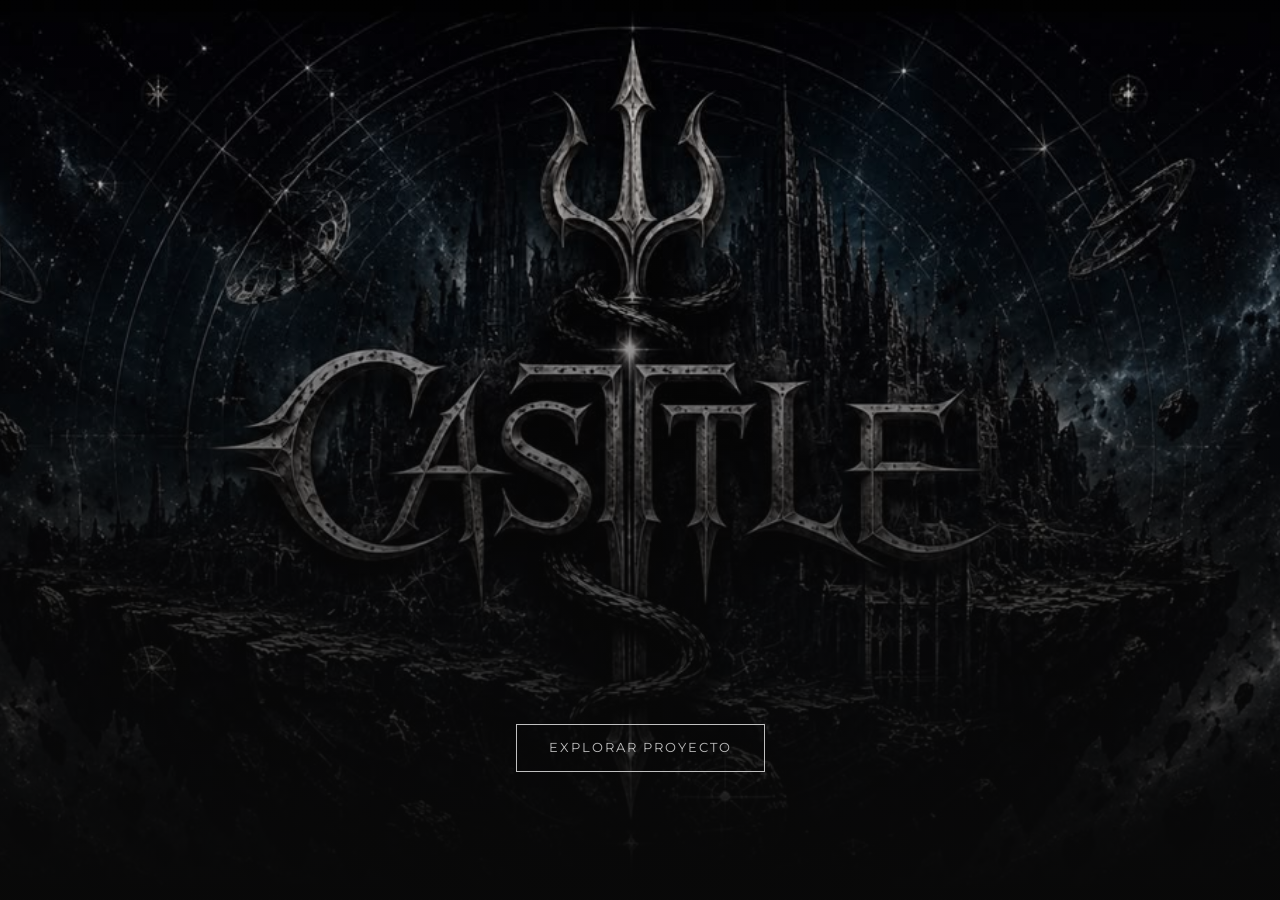
==== index.html @ 347a572f "Forcé renombrado de archivos a minúscula" ====
<!DOCTYPE html>
<html lang="es">
<head>
    <meta charset="UTF-8">
    <meta name="viewport" content="width=device-width, initial-scale=1.0">
    <title>CASTTLE</title>
    
    <!-- Fuentes de Google -->
    <link href="https://fonts.googleapis.com/css2?family=Cinzel:wght@400;700;900&family=Montserrat:wght@300;400;600&display=swap" rel="stylesheet">
    
    <!-- Nuestro estilo propio -->
    <link rel="stylesheet" href="Style/Style.css">
</head>
<body>

    <!-- =========================================
         REPRODUCTOR DE SOUNDCLOUD OCULTO
         ⚠️ REEMPLAZA EL 'src' CON EL ENLACE DE TU TRACK
         ========================================= -->
    <iframe id="sc-widget" 
            width="100%" 
            height="1" 
            scrolling="no" 
            frameborder="no" 
            allow="autoplay"
            style="position:fixed; top:-10px; left:-10px; opacity:0; pointer-events:none;"
            src="https://w.soundcloud.com/player/?url=https%3A//api.soundcloud.com/tracks/TU_TRACK_ID&color=%23c0c0c0&auto_play=true&hide_related=true&show_comments=false&show_user=false&show_reposts=false&show_teaser=false&visual=false">
    </iframe>

    <!-- BARRA DE NAVEGACIÓN -->
    <nav>
        <div class="logo">
            <a href="index.html">
                <img src="Style/CASTTLE_LETRA.png" alt="CASTTLE Logo" class="logo-img">
            </a>
        </div>
        
        <ul class="nav-links">
            <li><a href="index.html" class="active">Inicio</a></li>
            <li><a href="about.html">Sobre mí</a></li>
            <li><a href="ascension.html">Ascensión</a></li>
            <li><a href="tracks.html">Tracks</a></li>
            <li><a href="contacto.html">Contacto</a></li>
        </ul>

        <!-- REDES SOCIALES (Sin Spotify) -->
        <div class="social-icons">
            <a href="https://soundcloud.com/casttlewhite?utm_source=clipboard&utm_medium=text&utm_campaign=social_sharing" target="_blank" title="SoundCloud">
                <img src="Style/Sonundcloud.png" alt="SoundCloud" class="social-icon-img">
            </a>
            <a href="https://www.tiktok.com/@casttlewhite3?_r=1&_t=ZS-99qpWx24Fe8" target="_blank" title="TikTok">
                <img src="Style/TikTok.png" alt="TikTok" class="social-icon-img">
            </a>
            <a href="https://www.instagram.com/casttle__live?stkn=MXFjZXphcXB3bXNvZg==" target="_blank" title="Instagram">
                <img src="Style/Instagram.png" alt="Instagram" class="social-icon-img">
            </a>
        </div>
    </nav>

    <!-- BANNER PRINCIPAL (HERO) -->
    <header class="hero">
        <a href="Ascension.html" class="btn-industrial">Explorar Proyecto</a>
    </header>

    <!-- =========================================
         SCRIPT DE SOUNDCLOUD
         ========================================= -->
    <script src="https://w.soundcloud.com/player/api.js"></script>
    <script>
        // Esperamos a que cargue el Widget API
        window.addEventListener('load', function() {
            var iframe = document.getElementById('sc-widget');
            var widget = SC.Widget(iframe);
            var isPlaying = false;

            // Función para reproducir el audio
            function playAudio() {
                if (!isPlaying) {
                    widget.setVolume(30); // Volumen al 30%
                    widget.play();
                    isPlaying = true;
                }
            }

            // Intenta reproducir al cargar la página
            widget.bind(SC.Widget.Events.READY, function() {
                widget.setVolume(30);
                widget.play();
            });

            // Fallback: si el navegador bloquea el autoplay, 
            // se reproduce al primer clic del usuario en cualquier parte de la página
            document.body.addEventListener('click', playAudio, { once: true });
        });
    </script>
</body>
</html>
---- Style/Style.css ----
/* =========================================
   VARIABLES DE COLOR
   ========================================= */
:root {
    --abyss-black: #090909;
    --midnight-navy: #0F1C3F;
    --dark-blue-gray: #2a3a4a;
    --charcoal: #1a1a1a;
    --aged-silver: #C0C0C0;
    --cold-silver: #e0e0e0;
    --subtle-crimson: #4a0e0e;
    --border-color: rgba(192, 192, 192, 0.2);
}

/* =========================================
   RESET Y ESTILOS GENERALES
   ========================================= */
* {
    margin: 0;
    padding: 0;
    box-sizing: border-box;
}

body {
    background-color: var(--abyss-black);
    color: var(--cold-silver);
    font-family: 'Montserrat', sans-serif;
    line-height: 1.6;
    overflow-x: hidden;
    background-image: url("data:image/svg+xml,%3Csvg viewBox='0 0 200 200' xmlns='http://www.w3.org/2000/svg'%3E%3Cfilter id='noiseFilter'%3E%3CfeTurbulence type='fractalNoise' baseFrequency='0.65' numOctaves='3' stitchTiles='stitch'/%3E%3C/filter%3E%3Crect width='100%25' height='100%25' filter='url(%23noiseFilter)' opacity='0.05'/%3E%3C/svg%3E");
}

h1, h2, h3, h4 {
    font-family: 'Cinzel', serif;
    color: var(--aged-silver);
    text-transform: uppercase;
    letter-spacing: 2px;
}

a { color: var(--aged-silver); text-decoration: none; transition: all 0.4s ease; }
a:hover { color: var(--cold-silver); }

/* =========================================
   NAVEGACIÓN FANTASMA (Oculta por defecto)
   ========================================= */
nav {
    position: fixed;
    top: 0;
    width: 100%;
    background: transparent;
    border-bottom: none;
    z-index: 1000;
    padding: 1.5rem 5%;
    display: flex;
    justify-content: space-between;
    align-items: center;
    /* 👻 Oculto por defecto */
    opacity: 0;
    transition: opacity 0.5s ease, background 0.5s ease, backdrop-filter 0.5s ease;
}

/* 👁️ Cuando el cursor pasa por encima de la zona, la barra aparece */
nav:hover {
    opacity: 1;
    background: rgba(9, 9, 9, 0.7);
    backdrop-filter: blur(10px);
    -webkit-backdrop-filter: blur(10px);
}

/* En dispositivos táctiles (sin cursor), siempre visible */
@media (hover: none) {
    nav {
        opacity: 1;
        background: rgba(9, 9, 9, 0.9);
        backdrop-filter: blur(10px);
        -webkit-backdrop-filter: blur(10px);
    }
}

/* --- Logo Principal --- */
.logo { flex-shrink: 0; }

.logo-img {
    height: 70px; 
    width: auto;
    filter: drop-shadow(0 0 5px rgba(192, 192, 192, 0.4)) brightness(0.9);
    transition: all 0.5s ease;
}

.logo-img:hover {
    filter: drop-shadow(0 0 20px rgba(224, 224, 224, 1)) 
            drop-shadow(0 0 40px rgba(192, 192, 192, 0.8)) 
            brightness(1.4);
    transform: scale(1.05);
}

/* --- Enlaces del menú --- */
nav .nav-links {
    list-style: none;
    display: flex;
    gap: 2rem;
    flex-shrink: 0;
}

nav .nav-links li a {
    font-size: 0.85rem;
    text-transform: uppercase;
    letter-spacing: 1px;
    color: rgba(192, 192, 192, 0.5);
    transition: all 0.5s ease;
    position: relative;
    text-shadow: 0 0 5px rgba(0,0,0,0.8);
}

nav .nav-links li a::after {
    content: '';
    position: absolute;
    width: 0;
    height: 1px;
    bottom: -5px;
    left: 0;
    background-color: var(--aged-silver);
    transition: width 0.4s ease, box-shadow 0.4s ease;
}

nav .nav-links li a:hover {
    color: var(--cold-silver);
    text-shadow: 0 0 10px rgba(224, 224, 224, 0.9), 0 0 20px rgba(192, 192, 192, 0.6);
}

nav .nav-links li a:hover::after {
    width: 100%;
    box-shadow: 0 0 10px rgba(192, 192, 192, 0.8);
}

/* Enlace activo (marca la página actual en carmesí) */
nav .nav-links li a.active {
    color: var(--cold-silver);
    text-shadow: 0 0 8px rgba(224, 224, 224, 0.7);
}
nav .nav-links li a.active::after {
    width: 100%;
    background-color: var(--subtle-crimson);
    box-shadow: 0 0 10px rgba(74, 14, 14, 0.9);
}

/* =========================================
   ICONOS DE REDES SOCIALES
   ========================================= */
nav .social-icons {
    display: flex;
    gap: 1.2rem;
    align-items: center;
    flex-shrink: 0;
}

nav .social-icons a {
    display: flex;
    align-items: center;
    justify-content: center;
    transition: all 0.5s ease;
}

nav .social-icons img,
.social-icon-img {
    width: 34px !important;        
    height: 34px !important;       
    max-width: 34px !important;    
    max-height: 34px !important;   
    object-fit: contain;  
    display: block;
    filter: grayscale(1) brightness(0.7) drop-shadow(0 0 2px rgba(0,0,0,0.8));
    transition: all 0.5s ease;
}

nav .social-icons a:hover .social-icon-img,
nav .social-icons a:hover img {
    filter: grayscale(0) brightness(1.6) 
            drop-shadow(0 0 8px rgba(224, 224, 224, 0.9)) 
            drop-shadow(0 0 15px rgba(192, 192, 192, 0.6));
    transform: translateY(-3px) scale(1.15);
}

/* =========================================
   BANNER PRINCIPAL (HERO)
   ========================================= */
.hero {
    height: 100vh;
    background: linear-gradient(rgba(9, 9, 9, 0.1), rgba(9, 9, 9, 0.95)), url('Casttle-index.jpg') center/cover no-repeat;
    background-color: var(--midnight-navy); 
    display: flex;
    flex-direction: column;
    justify-content: flex-end;
    align-items: center;
    text-align: center;
    padding: 0 5% 8rem 5%;
}

.hero p {
    font-size: 1.2rem;
    letter-spacing: 4px;
    text-transform: uppercase;
    color: var(--aged-silver);
    margin-bottom: 2rem;
    transition: all 0.5s ease;
    text-shadow: 0 0 10px rgba(0, 0, 0, 0.9), 0 0 5px rgba(0, 0, 0, 1);
}

.hero p:hover {
    color: var(--cold-silver);
    text-shadow: 0 0 15px rgba(224, 224, 224, 0.9), 0 0 25px rgba(192, 192, 192, 0.5);
}

/* =========================================
   SECCIONES GENERALES
   ========================================= */
section {
    padding: 6rem 5%;
    border-bottom: 1px solid var(--border-color);
}

.bg-darker { background-color: rgba(15, 28, 63, 0.2); }

.section-title {
    font-size: 2.5rem;
    margin-bottom: 3rem;
    text-align: center;
    position: relative;
    text-shadow: 0 0 10px rgba(192, 192, 192, 0.2);
}

.section-title::after {
    content: '';
    display: block;
    width: 60px;
    height: 2px;
    background: var(--aged-silver);
    margin: 1rem auto 0;
    box-shadow: 0 0 10px rgba(192, 192, 192, 0.5);
}

.grid-3 { display: grid; grid-template-columns: repeat(3, 1fr); gap: 2rem; text-align: center; }
.grid-2 { display: grid; grid-template-columns: 1fr 1fr; gap: 2rem; }

/* Tarjetas */
.card {
    background: linear-gradient(180deg, rgba(15, 28, 63, 0.4) 0%, rgba(9, 9, 9, 1) 100%);
    border: 1px solid var(--border-color);
    padding: 3rem 2rem;
    transition: all 0.5s ease;
    position: relative;
    overflow: hidden;
}

.card::before {
    content: '';
    position: absolute;
    top: 0;
    left: 0;
    width: 100%;
    height: 2px;
    background: var(--subtle-crimson);
    transform: scaleX(0);
    transition: transform 0.5s ease;
}

.card:hover::before { transform: scaleX(1); }

.card:hover {
    transform: translateY(-10px);
    border-color: rgba(192, 192, 192, 0.6);
    box-shadow: 0 15px 30px rgba(0, 0, 0, 0.8), 0 0 25px rgba(192, 192, 192, 0.15);
}

.card h3 { font-size: 1.8rem; margin-bottom: 0.5rem; }
.card .bpm { font-family: 'Montserrat', sans-serif; font-size: 1rem; color: var(--aged-silver); margin-bottom: 1.5rem; opacity: 0.8; }
.card p { font-size: 0.9rem; color: rgba(224, 224, 224, 0.7); }

/* Cajas */
.box {
    border: 1px solid var(--border-color);
    padding: 2.5rem;
    background: rgba(9, 9, 9, 0.6);
    transition: all 0.5s ease;
}

.box:hover {
    border-color: rgba(192, 192, 192, 0.6);
    box-shadow: 0 0 25px rgba(192, 192, 192, 0.15);
    background: rgba(15, 28, 63, 0.2);
}

.box h3 { margin-bottom: 1.5rem; border-bottom: 1px solid var(--border-color); padding-bottom: 0.5rem; }
.box ul { list-style: none; margin-bottom: 1.5rem; }
.box ul li { margin-bottom: 0.5rem; color: rgba(224, 224, 224, 0.7); font-size: 0.9rem; }
.box ul li strong { color: var(--aged-silver); }

/* =========================================
   BOTÓN INDUSTRIAL
   ========================================= */
.btn-industrial {
    display: inline-block;
    padding: 0.8rem 2rem;
    border: 1px solid var(--aged-silver);
    color: var(--aged-silver);
    text-transform: uppercase;
    font-size: 0.8rem;
    letter-spacing: 2px;
    background: transparent;
    cursor: pointer;
    transition: all 0.5s ease;
    font-family: 'Montserrat', sans-serif;
    position: relative;
    overflow: hidden;
    z-index: 1;
}

.btn-industrial:hover {
    background: #ffffff;
    color: var(--abyss-black);
    border-color: #ffffff;
    box-shadow: 0 0 20px rgba(255, 255, 255, 0.9), 
                0 0 40px rgba(255, 255, 255, 0.6), 
                0 0 60px rgba(192, 192, 192, 0.4),
                inset 0 0 10px rgba(255, 255, 255, 0.8);
    transform: scale(1.02);
}

.btn-industrial:active {
    transform: scale(0.98);
    box-shadow: 0 0 30px rgba(255, 255, 255, 1), inset 0 0 15px rgba(0, 0, 0, 0.2);
}

/* Reproductores de Música */
.music-player { border: 1px solid var(--border-color); padding: 1rem; background: #000; box-shadow: 0 0 15px rgba(0,0,0,0.5); }
.music-player iframe { width: 100%; border: none; }

/* Footer */
footer { padding: 4rem 5%; text-align: center; background: #050505; border-top: 1px solid var(--border-color); }
footer h2 { margin-bottom: 1rem; }
footer p { color: rgba(224, 224, 224, 0.6); margin-bottom: 2rem; }
.social-links-footer { display: flex; justify-content: center; gap: 1.5rem; margin-bottom: 2rem; }
.social-links-footer a { font-size: 1.2rem; color: rgba(192, 192, 192, 0.6); transition: all 0.4s ease; }
.social-links-footer a:hover { color: var(--cold-silver); text-shadow: 0 0 12px rgba(192, 192, 192, 0.9); }
.copy { font-size: 0.8rem; color: #333; }

/* =========================================
   SECCIÓN "SOBRE MÍ" (about.html)
   ========================================= */
.about-container {
    padding: 12rem 5% 5rem 5%;
    max-width: 1200px;
    margin: 0 auto;
    display: grid;
    grid-template-columns: 1fr 1fr;
    gap: 4rem;
    align-items: center;
    min-height: 100vh;
}

.about-text h1 {
    font-size: 3rem;
    margin-bottom: 2rem;
    border-bottom: 2px solid var(--aged-silver);
    display: inline-block;
    padding-bottom: 0.5rem;
    text-shadow: 0 0 10px rgba(192, 192, 192, 0.3);
}

.about-text h3 {
    font-size: 1.2rem;
    margin-top: 2rem;
    margin-bottom: 0.5rem;
    color: var(--aged-silver);
}

.about-text p {
    margin-bottom: 1rem;
    color: rgba(224, 224, 224, 0.7);
    font-size: 0.95rem;
    text-align: justify;
}

.about-image {
    height: 600px;
    background-color: var(--midnight-navy);
    border: 1px solid var(--border-color);
    background-image: url('tu-foto.jpg');
    background-size: cover;
    background-position: center;
    box-shadow: 0 0 30px rgba(15, 28, 63, 0.8);
}

/* =========================================
   RESPONSIVE (Móvil)
   ========================================= */
@media (max-width: 900px) {
    .grid-3, .grid-2, .about-container { grid-template-columns: 1fr; }
    nav { flex-direction: column; gap: 1rem; padding: 1rem; }
    nav .nav-links { display: none; }
    section { padding: 4rem 5%; }
    .hero { padding-bottom: 4rem; }
    .logo-img { height: 50px; }
    nav .social-icons img, .social-icon-img { width: 28px !important; height: 28px !important; }
    .about-container { padding-top: 8rem; }
    .about-image { height: 400px; }
}
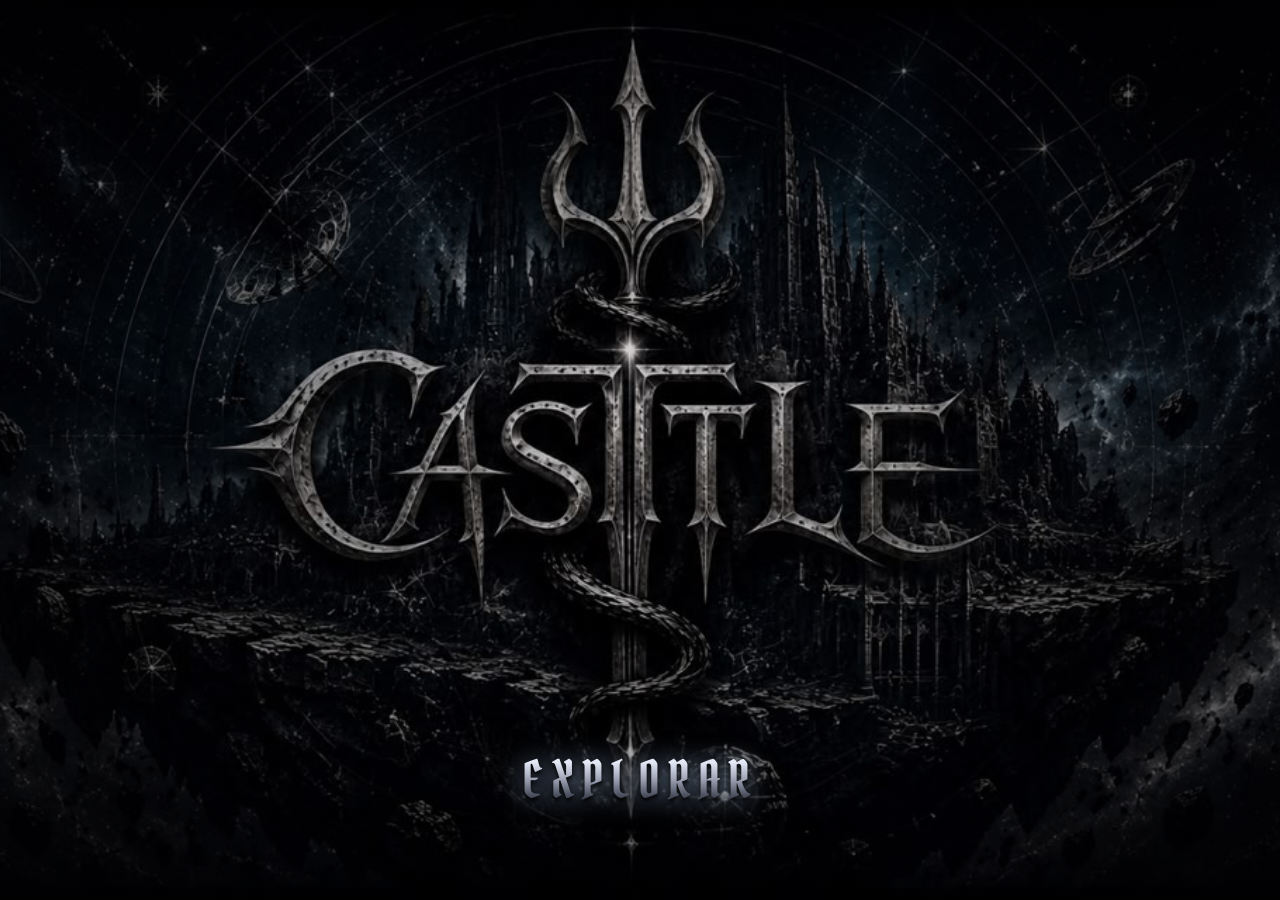
==== commit e93b42e6: "feat: optimizacion responsive y estilo celestial para index y ascension" ====
--- a/index.html
+++ b/index.html
@@ -2,96 +2,36 @@
 <html lang="es">
 <head>
     <meta charset="UTF-8">
-    <meta name="viewport" content="width=device-width, initial-scale=1.0">
+    <meta name="viewport" content="width=device-width, initial-scale=1.0, maximum-scale=5.0">
     <title>CASTTLE</title>
     
-    <!-- Fuentes de Google -->
-    <link href="https://fonts.googleapis.com/css2?family=Cinzel:wght@400;700;900&family=Montserrat:wght@300;400;600&display=swap" rel="stylesheet">
+    <!-- Tipografía gótica afilada idéntica a la muestra -->
+    <link rel="preconnect" href="https://fonts.googleapis.com">
+    <link rel="preconnect" href="https://fonts.gstatic.com" crossorigin>
+    <link href="https://fonts.googleapis.com/css2?family=Pirata+One&display=swap" rel="stylesheet">
     
-    <!-- Nuestro estilo propio -->
+    <!-- Vinculación exclusiva a Style.css -->
     <link rel="stylesheet" href="Style/Style.css">
 </head>
-<body>
+<body class="index-body">
 
-    <!-- =========================================
-         REPRODUCTOR DE SOUNDCLOUD OCULTO
-         ⚠️ REEMPLAZA EL 'src' CON EL ENLACE DE TU TRACK
-         ========================================= -->
-    <iframe id="sc-widget" 
-            width="100%" 
-            height="1" 
-            scrolling="no" 
-            frameborder="no" 
-            allow="autoplay"
-            style="position:fixed; top:-10px; left:-10px; opacity:0; pointer-events:none;"
-            src="https://w.soundcloud.com/player/?url=https%3A//api.soundcloud.com/tracks/TU_TRACK_ID&color=%23c0c0c0&auto_play=true&hide_related=true&show_comments=false&show_user=false&show_reposts=false&show_teaser=false&visual=false">
-    </iframe>
+    <!-- PORTADA / HERO BANNER -->
+    <main class="hero-landing">
+        <div class="landing-overlay"></div>
 
-    <!-- BARRA DE NAVEGACIÓN -->
-    <nav>
-        <div class="logo">
-            <a href="index.html">
-                <img src="Style/CASTTLE_LETRA.png" alt="CASTTLE Logo" class="logo-img">
-            </a>
+        <div class="landing-content">
+            <!-- Espacio para no tapar el arte central -->
+            <div class="hero-spacer"></div>
+
+            <!-- Botón de texto grabado minimalista -->
+            <div class="cta-wrapper">
+                <a href="ascension.html" class="portal-gate-link">
+                    <span class="gate-portal-light"></span>
+                    <span class="gate-text">EXPLORAR</span>
+                </a>
+            </div>
         </div>
-        
-        <ul class="nav-links">
-            <li><a href="index.html" class="active">Inicio</a></li>
-            <li><a href="about.html">Sobre mí</a></li>
-            <li><a href="ascension.html">Ascensión</a></li>
-            <li><a href="tracks.html">Tracks</a></li>
-            <li><a href="contacto.html">Contacto</a></li>
-        </ul>
+    </main>
 
-        <!-- REDES SOCIALES (Sin Spotify) -->
-        <div class="social-icons">
-            <a href="https://soundcloud.com/casttlewhite?utm_source=clipboard&utm_medium=text&utm_campaign=social_sharing" target="_blank" title="SoundCloud">
-                <img src="Style/Sonundcloud.png" alt="SoundCloud" class="social-icon-img">
-            </a>
-            <a href="https://www.tiktok.com/@casttlewhite3?_r=1&_t=ZS-99qpWx24Fe8" target="_blank" title="TikTok">
-                <img src="Style/TikTok.png" alt="TikTok" class="social-icon-img">
-            </a>
-            <a href="https://www.instagram.com/casttle__live?stkn=MXFjZXphcXB3bXNvZg==" target="_blank" title="Instagram">
-                <img src="Style/Instagram.png" alt="Instagram" class="social-icon-img">
-            </a>
-        </div>
-    </nav>
-
-    <!-- BANNER PRINCIPAL (HERO) -->
-    <header class="hero">
-        <a href="Ascension.html" class="btn-industrial">Explorar Proyecto</a>
-    </header>
-
-    <!-- =========================================
-         SCRIPT DE SOUNDCLOUD
-         ========================================= -->
-    <script src="https://w.soundcloud.com/player/api.js"></script>
-    <script>
-        // Esperamos a que cargue el Widget API
-        window.addEventListener('load', function() {
-            var iframe = document.getElementById('sc-widget');
-            var widget = SC.Widget(iframe);
-            var isPlaying = false;
-
-            // Función para reproducir el audio
-            function playAudio() {
-                if (!isPlaying) {
-                    widget.setVolume(30); // Volumen al 30%
-                    widget.play();
-                    isPlaying = true;
-                }
-            }
-
-            // Intenta reproducir al cargar la página
-            widget.bind(SC.Widget.Events.READY, function() {
-                widget.setVolume(30);
-                widget.play();
-            });
-
-            // Fallback: si el navegador bloquea el autoplay, 
-            // se reproduce al primer clic del usuario en cualquier parte de la página
-            document.body.addEventListener('click', playAudio, { once: true });
-        });
-    </script>
 </body>
 </html>
--- a/Style/Style.css
+++ b/Style/Style.css
@@ -1,407 +1,180 @@
-/* =========================================
-   VARIABLES DE COLOR
-   ========================================= */
-:root {
-    --abyss-black: #090909;
-    --midnight-navy: #0F1C3F;
-    --dark-blue-gray: #2a3a4a;
-    --charcoal: #1a1a1a;
-    --aged-silver: #C0C0C0;
-    --cold-silver: #e0e0e0;
-    --subtle-crimson: #4a0e0e;
-    --border-color: rgba(192, 192, 192, 0.2);
+/* =========================================================
+   1. RESET Y CONFIGURACIÓN GENERAL DEL INDEX
+   ========================================================= */
+*, *::before, *::after {
+    box-sizing: border-box;
+    margin: 0;
+    padding: 0;
 }
 
-/* =========================================
-   RESET Y ESTILOS GENERALES
-   ========================================= */
-* {
-    margin: 0;
-    padding: 0;
-    box-sizing: border-box;
+html, body {
+    width: 100%;
+    min-height: 100vh;
+    overflow-x: hidden;
+    background-color: #010103;
+    -webkit-font-smoothing: antialiased;
 }
 
-body {
-    background-color: var(--abyss-black);
-    color: var(--cold-silver);
-    font-family: 'Montserrat', sans-serif;
-    line-height: 1.6;
-    overflow-x: hidden;
-    background-image: url("data:image/svg+xml,%3Csvg viewBox='0 0 200 200' xmlns='http://www.w3.org/2000/svg'%3E%3Cfilter id='noiseFilter'%3E%3CfeTurbulence type='fractalNoise' baseFrequency='0.65' numOctaves='3' stitchTiles='stitch'/%3E%3C/filter%3E%3Crect width='100%25' height='100%25' filter='url(%23noiseFilter)' opacity='0.05'/%3E%3C/svg%3E");
+.index-body {
+    background-color: #010103;
 }
 
-h1, h2, h3, h4 {
-    font-family: 'Cinzel', serif;
-    color: var(--aged-silver);
-    text-transform: uppercase;
-    letter-spacing: 2px;
+/* =========================================================
+   2. FONDO Y CAPA OSCURA
+   ========================================================= */
+.hero-landing {
+    position: relative;
+    width: 100%;
+    min-height: 100vh;
+    min-height: 100svh;
+    display: flex;
+    justify-content: center;
+    align-items: flex-end; /* Posiciona el botón en la zona inferior */
+    padding: 0 20px 8vh 20px;
+    background-image: url('Casttle-index.jpg');
+    background-repeat: no-repeat;
+    background-position: center center;
+    background-size: cover;
+    image-rendering: -webkit-optimize-contrast;
 }
 
-a { color: var(--aged-silver); text-decoration: none; transition: all 0.4s ease; }
-a:hover { color: var(--cold-silver); }
-
-/* =========================================
-   NAVEGACIÓN FANTASMA (Oculta por defecto)
-   ========================================= */
-nav {
-    position: fixed;
-    top: 0;
-    width: 100%;
-    background: transparent;
-    border-bottom: none;
-    z-index: 1000;
-    padding: 1.5rem 5%;
-    display: flex;
-    justify-content: space-between;
-    align-items: center;
-    /* 👻 Oculto por defecto */
-    opacity: 0;
-    transition: opacity 0.5s ease, background 0.5s ease, backdrop-filter 0.5s ease;
-}
-
-/* 👁️ Cuando el cursor pasa por encima de la zona, la barra aparece */
-nav:hover {
-    opacity: 1;
-    background: rgba(9, 9, 9, 0.7);
-    backdrop-filter: blur(10px);
-    -webkit-backdrop-filter: blur(10px);
-}
-
-/* En dispositivos táctiles (sin cursor), siempre visible */
-@media (hover: none) {
-    nav {
-        opacity: 1;
-        background: rgba(9, 9, 9, 0.9);
-        backdrop-filter: blur(10px);
-        -webkit-backdrop-filter: blur(10px);
-    }
-}
-
-/* --- Logo Principal --- */
-.logo { flex-shrink: 0; }
-
-.logo-img {
-    height: 70px; 
-    width: auto;
-    filter: drop-shadow(0 0 5px rgba(192, 192, 192, 0.4)) brightness(0.9);
-    transition: all 0.5s ease;
-}
-
-.logo-img:hover {
-    filter: drop-shadow(0 0 20px rgba(224, 224, 224, 1)) 
-            drop-shadow(0 0 40px rgba(192, 192, 192, 0.8)) 
-            brightness(1.4);
-    transform: scale(1.05);
-}
-
-/* --- Enlaces del menú --- */
-nav .nav-links {
-    list-style: none;
-    display: flex;
-    gap: 2rem;
-    flex-shrink: 0;
-}
-
-nav .nav-links li a {
-    font-size: 0.85rem;
-    text-transform: uppercase;
-    letter-spacing: 1px;
-    color: rgba(192, 192, 192, 0.5);
-    transition: all 0.5s ease;
-    position: relative;
-    text-shadow: 0 0 5px rgba(0,0,0,0.8);
-}
-
-nav .nav-links li a::after {
-    content: '';
+.landing-overlay {
     position: absolute;
-    width: 0;
-    height: 1px;
-    bottom: -5px;
-    left: 0;
-    background-color: var(--aged-silver);
-    transition: width 0.4s ease, box-shadow 0.4s ease;
-}
-
-nav .nav-links li a:hover {
-    color: var(--cold-silver);
-    text-shadow: 0 0 10px rgba(224, 224, 224, 0.9), 0 0 20px rgba(192, 192, 192, 0.6);
-}
-
-nav .nav-links li a:hover::after {
-    width: 100%;
-    box-shadow: 0 0 10px rgba(192, 192, 192, 0.8);
-}
-
-/* Enlace activo (marca la página actual en carmesí) */
-nav .nav-links li a.active {
-    color: var(--cold-silver);
-    text-shadow: 0 0 8px rgba(224, 224, 224, 0.7);
-}
-nav .nav-links li a.active::after {
-    width: 100%;
-    background-color: var(--subtle-crimson);
-    box-shadow: 0 0 10px rgba(74, 14, 14, 0.9);
-}
-
-/* =========================================
-   ICONOS DE REDES SOCIALES
-   ========================================= */
-nav .social-icons {
-    display: flex;
-    gap: 1.2rem;
-    align-items: center;
-    flex-shrink: 0;
-}
-
-nav .social-icons a {
-    display: flex;
-    align-items: center;
-    justify-content: center;
-    transition: all 0.5s ease;
-}
-
-nav .social-icons img,
-.social-icon-img {
-    width: 34px !important;        
-    height: 34px !important;       
-    max-width: 34px !important;    
-    max-height: 34px !important;   
-    object-fit: contain;  
-    display: block;
-    filter: grayscale(1) brightness(0.7) drop-shadow(0 0 2px rgba(0,0,0,0.8));
-    transition: all 0.5s ease;
-}
-
-nav .social-icons a:hover .social-icon-img,
-nav .social-icons a:hover img {
-    filter: grayscale(0) brightness(1.6) 
-            drop-shadow(0 0 8px rgba(224, 224, 224, 0.9)) 
-            drop-shadow(0 0 15px rgba(192, 192, 192, 0.6));
-    transform: translateY(-3px) scale(1.15);
-}
-
-/* =========================================
-   BANNER PRINCIPAL (HERO)
-   ========================================= */
-.hero {
-    height: 100vh;
-    background: linear-gradient(rgba(9, 9, 9, 0.1), rgba(9, 9, 9, 0.95)), url('Casttle-index.jpg') center/cover no-repeat;
-    background-color: var(--midnight-navy); 
-    display: flex;
-    flex-direction: column;
-    justify-content: flex-end;
-    align-items: center;
-    text-align: center;
-    padding: 0 5% 8rem 5%;
-}
-
-.hero p {
-    font-size: 1.2rem;
-    letter-spacing: 4px;
-    text-transform: uppercase;
-    color: var(--aged-silver);
-    margin-bottom: 2rem;
-    transition: all 0.5s ease;
-    text-shadow: 0 0 10px rgba(0, 0, 0, 0.9), 0 0 5px rgba(0, 0, 0, 1);
-}
-
-.hero p:hover {
-    color: var(--cold-silver);
-    text-shadow: 0 0 15px rgba(224, 224, 224, 0.9), 0 0 25px rgba(192, 192, 192, 0.5);
-}
-
-/* =========================================
-   SECCIONES GENERALES
-   ========================================= */
-section {
-    padding: 6rem 5%;
-    border-bottom: 1px solid var(--border-color);
-}
-
-.bg-darker { background-color: rgba(15, 28, 63, 0.2); }
-
-.section-title {
-    font-size: 2.5rem;
-    margin-bottom: 3rem;
-    text-align: center;
-    position: relative;
-    text-shadow: 0 0 10px rgba(192, 192, 192, 0.2);
-}
-
-.section-title::after {
-    content: '';
-    display: block;
-    width: 60px;
-    height: 2px;
-    background: var(--aged-silver);
-    margin: 1rem auto 0;
-    box-shadow: 0 0 10px rgba(192, 192, 192, 0.5);
-}
-
-.grid-3 { display: grid; grid-template-columns: repeat(3, 1fr); gap: 2rem; text-align: center; }
-.grid-2 { display: grid; grid-template-columns: 1fr 1fr; gap: 2rem; }
-
-/* Tarjetas */
-.card {
-    background: linear-gradient(180deg, rgba(15, 28, 63, 0.4) 0%, rgba(9, 9, 9, 1) 100%);
-    border: 1px solid var(--border-color);
-    padding: 3rem 2rem;
-    transition: all 0.5s ease;
-    position: relative;
-    overflow: hidden;
-}
-
-.card::before {
-    content: '';
-    position: absolute;
-    top: 0;
-    left: 0;
-    width: 100%;
-    height: 2px;
-    background: var(--subtle-crimson);
-    transform: scaleX(0);
-    transition: transform 0.5s ease;
-}
-
-.card:hover::before { transform: scaleX(1); }
-
-.card:hover {
-    transform: translateY(-10px);
-    border-color: rgba(192, 192, 192, 0.6);
-    box-shadow: 0 15px 30px rgba(0, 0, 0, 0.8), 0 0 25px rgba(192, 192, 192, 0.15);
-}
-
-.card h3 { font-size: 1.8rem; margin-bottom: 0.5rem; }
-.card .bpm { font-family: 'Montserrat', sans-serif; font-size: 1rem; color: var(--aged-silver); margin-bottom: 1.5rem; opacity: 0.8; }
-.card p { font-size: 0.9rem; color: rgba(224, 224, 224, 0.7); }
-
-/* Cajas */
-.box {
-    border: 1px solid var(--border-color);
-    padding: 2.5rem;
-    background: rgba(9, 9, 9, 0.6);
-    transition: all 0.5s ease;
-}
-
-.box:hover {
-    border-color: rgba(192, 192, 192, 0.6);
-    box-shadow: 0 0 25px rgba(192, 192, 192, 0.15);
-    background: rgba(15, 28, 63, 0.2);
-}
-
-.box h3 { margin-bottom: 1.5rem; border-bottom: 1px solid var(--border-color); padding-bottom: 0.5rem; }
-.box ul { list-style: none; margin-bottom: 1.5rem; }
-.box ul li { margin-bottom: 0.5rem; color: rgba(224, 224, 224, 0.7); font-size: 0.9rem; }
-.box ul li strong { color: var(--aged-silver); }
-
-/* =========================================
-   BOTÓN INDUSTRIAL
-   ========================================= */
-.btn-industrial {
-    display: inline-block;
-    padding: 0.8rem 2rem;
-    border: 1px solid var(--aged-silver);
-    color: var(--aged-silver);
-    text-transform: uppercase;
-    font-size: 0.8rem;
-    letter-spacing: 2px;
-    background: transparent;
-    cursor: pointer;
-    transition: all 0.5s ease;
-    font-family: 'Montserrat', sans-serif;
-    position: relative;
-    overflow: hidden;
+    inset: 0;
+    background: radial-gradient(circle at center, rgba(1, 1, 3, 0.1) 0%, rgba(1, 1, 3, 0.72) 100%);
+    pointer-events: none;
     z-index: 1;
 }
 
-.btn-industrial:hover {
-    background: #ffffff;
-    color: var(--abyss-black);
-    border-color: #ffffff;
-    box-shadow: 0 0 20px rgba(255, 255, 255, 0.9), 
-                0 0 40px rgba(255, 255, 255, 0.6), 
-                0 0 60px rgba(192, 192, 192, 0.4),
-                inset 0 0 10px rgba(255, 255, 255, 0.8);
-    transform: scale(1.02);
+.landing-content {
+    position: relative;
+    z-index: 2;
+    display: flex;
+    flex-direction: column;
+    align-items: center;
+    justify-content: flex-end;
+    width: 100%;
+    max-width: 650px;
 }
 
-.btn-industrial:active {
-    transform: scale(0.98);
-    box-shadow: 0 0 30px rgba(255, 255, 255, 1), inset 0 0 15px rgba(0, 0, 0, 0.2);
+/* Espacio libre para lucir el grabado del tridente y el castillo */
+.hero-spacer {
+    flex-grow: 1;
+    min-height: 55vh;
 }
 
-/* Reproductores de Música */
-.music-player { border: 1px solid var(--border-color); padding: 1rem; background: #000; box-shadow: 0 0 15px rgba(0,0,0,0.5); }
-.music-player iframe { width: 100%; border: none; }
-
-/* Footer */
-footer { padding: 4rem 5%; text-align: center; background: #050505; border-top: 1px solid var(--border-color); }
-footer h2 { margin-bottom: 1rem; }
-footer p { color: rgba(224, 224, 224, 0.6); margin-bottom: 2rem; }
-.social-links-footer { display: flex; justify-content: center; gap: 1.5rem; margin-bottom: 2rem; }
-.social-links-footer a { font-size: 1.2rem; color: rgba(192, 192, 192, 0.6); transition: all 0.4s ease; }
-.social-links-footer a:hover { color: var(--cold-silver); text-shadow: 0 0 12px rgba(192, 192, 192, 0.9); }
-.copy { font-size: 0.8rem; color: #333; }
-
-/* =========================================
-   SECCIÓN "SOBRE MÍ" (about.html)
-   ========================================= */
-.about-container {
-    padding: 12rem 5% 5rem 5%;
-    max-width: 1200px;
-    margin: 0 auto;
-    display: grid;
-    grid-template-columns: 1fr 1fr;
-    gap: 4rem;
+.cta-wrapper {
+    width: 100%;
+    display: flex;
+    justify-content: center;
     align-items: center;
-    min-height: 100vh;
 }
 
-.about-text h1 {
-    font-size: 3rem;
-    margin-bottom: 2rem;
-    border-bottom: 2px solid var(--aged-silver);
-    display: inline-block;
-    padding-bottom: 0.5rem;
-    text-shadow: 0 0 10px rgba(192, 192, 192, 0.3);
+/* =========================================================
+   3. BOTÓN EXPLORAR: TEXTURA DE METAL GRABADO (COMO EL FONDO)
+   ========================================================= */
+.portal-gate-link {
+    position: relative;
+    display: inline-flex;
+    justify-content: center;
+    align-items: center;
+    padding: 16px 45px;
+    background: transparent;
+    border: none;
+    outline: none;
+    text-decoration: none;
+    cursor: pointer;
+    overflow: visible;
 }
 
-.about-text h3 {
-    font-size: 1.2rem;
-    margin-top: 2rem;
-    margin-bottom: 0.5rem;
-    color: var(--aged-silver);
+/* Haz de luz celestial oculto en reposo */
+.gate-portal-light {
+    position: absolute;
+    top: 50%;
+    left: 50%;
+    transform: translate(-50%, -50%) scale(0.3);
+    width: 220px;
+    height: 65px;
+    background: radial-gradient(ellipse at center, rgba(255, 255, 255, 0.98) 0%, rgba(190, 225, 255, 0.85) 45%, transparent 75%);
+    border-radius: 50%;
+    filter: blur(12px);
+    opacity: 0;
+    pointer-events: none;
+    transition: opacity 0.4s ease, transform 0.45s cubic-bezier(0.16, 1, 0.3, 1), filter 0.4s ease;
+    z-index: 1;
 }
 
-.about-text p {
-    margin-bottom: 1rem;
-    color: rgba(224, 224, 224, 0.7);
-    font-size: 0.95rem;
-    text-align: justify;
+/* LA LETRA CON EL ACABADO DE ACERO/METAL GRABADO */
+.gate-text {
+    position: relative;
+    z-index: 2;
+    font-family: 'Pirata One', cursive, serif;
+    font-size: 3.2rem; /* Tamaño monumental */
+    font-weight: 400;
+    letter-spacing: 8px;
+    text-transform: uppercase;
+    
+    /* Degradado de luz metálica biselada idéntico al logotipo del fondo */
+    background: linear-gradient(
+        180deg,
+        #ffffff 0%,
+        #e2e8f5 25%,
+        #9ea4b5 50%,
+        #4a4e5d 75%,
+        #181a22 100%
+    );
+    -webkit-background-clip: text;
+    -webkit-text-fill-color: transparent;
+    
+    /* Relieve tallado en roca/acero y resplandor frío */
+    filter: drop-shadow(0 3px 2px rgba(0, 0, 0, 0.98))
+            drop-shadow(0 0 12px rgba(180, 215, 255, 0.45));
+    transition: filter 0.4s ease, transform 0.4s ease, -webkit-text-fill-color 0.4s ease;
 }
 
-.about-image {
-    height: 600px;
-    background-color: var(--midnight-navy);
-    border: 1px solid var(--border-color);
-    background-image: url('tu-foto.jpg');
-    background-size: cover;
-    background-position: center;
-    box-shadow: 0 0 30px rgba(15, 28, 63, 0.8);
+/* =========================================================
+   4. EFECTO: AL PASAR EL CURSOR O TOCAR EN CELULAR
+      (ESTALLA LA LUZ Y LAS LETRAS SE VUELVEN NEGRAS)
+   ========================================================= */
+.portal-gate-link:hover .gate-portal-light,
+.portal-gate-link:active .gate-portal-light,
+.portal-gate-link:focus-visible .gate-portal-light {
+    opacity: 1;
+    transform: translate(-50%, -50%) scale(1.3);
+    filter: blur(8px) drop-shadow(0 0 30px rgba(220, 240, 255, 0.95));
 }
 
-/* =========================================
-   RESPONSIVE (Móvil)
-   ========================================= */
-@media (max-width: 900px) {
-    .grid-3, .grid-2, .about-container { grid-template-columns: 1fr; }
-    nav { flex-direction: column; gap: 1rem; padding: 1rem; }
-    nav .nav-links { display: none; }
-    section { padding: 4rem 5%; }
-    .hero { padding-bottom: 4rem; }
-    .logo-img { height: 50px; }
-    nav .social-icons img, .social-icon-img { width: 28px !important; height: 28px !important; }
-    .about-container { padding-top: 8rem; }
-    .about-image { height: 400px; }
+.portal-gate-link:hover .gate-text,
+.portal-gate-link:active .gate-text,
+.portal-gate-link:focus-visible .gate-text {
+    /* Cambio a negro absoluto sobre el portal de luz */
+    -webkit-text-fill-color: #000000;
+    background: none;
+    transform: scale(1.06);
+    filter: drop-shadow(0 0 3px rgba(0, 0, 0, 0.9))
+            drop-shadow(0 0 1px rgba(0, 0, 0, 0.8));
+}
+
+/* =========================================================
+   5. ADAPTACIÓN A CELULAR (<= 860px)
+   ========================================================= */
+@media screen and (max-width: 860px) {
+    .hero-landing {
+        background-position: center 30%;
+        padding-bottom: 60px;
+    }
+
+    .portal-gate-link {
+        padding: 14px 28px;
+    }
+
+    .gate-text {
+        font-size: 2.5rem;
+        letter-spacing: 5px;
+    }
+
+    .gate-portal-light {
+        width: 180px;
+        height: 55px;
+    }
 }
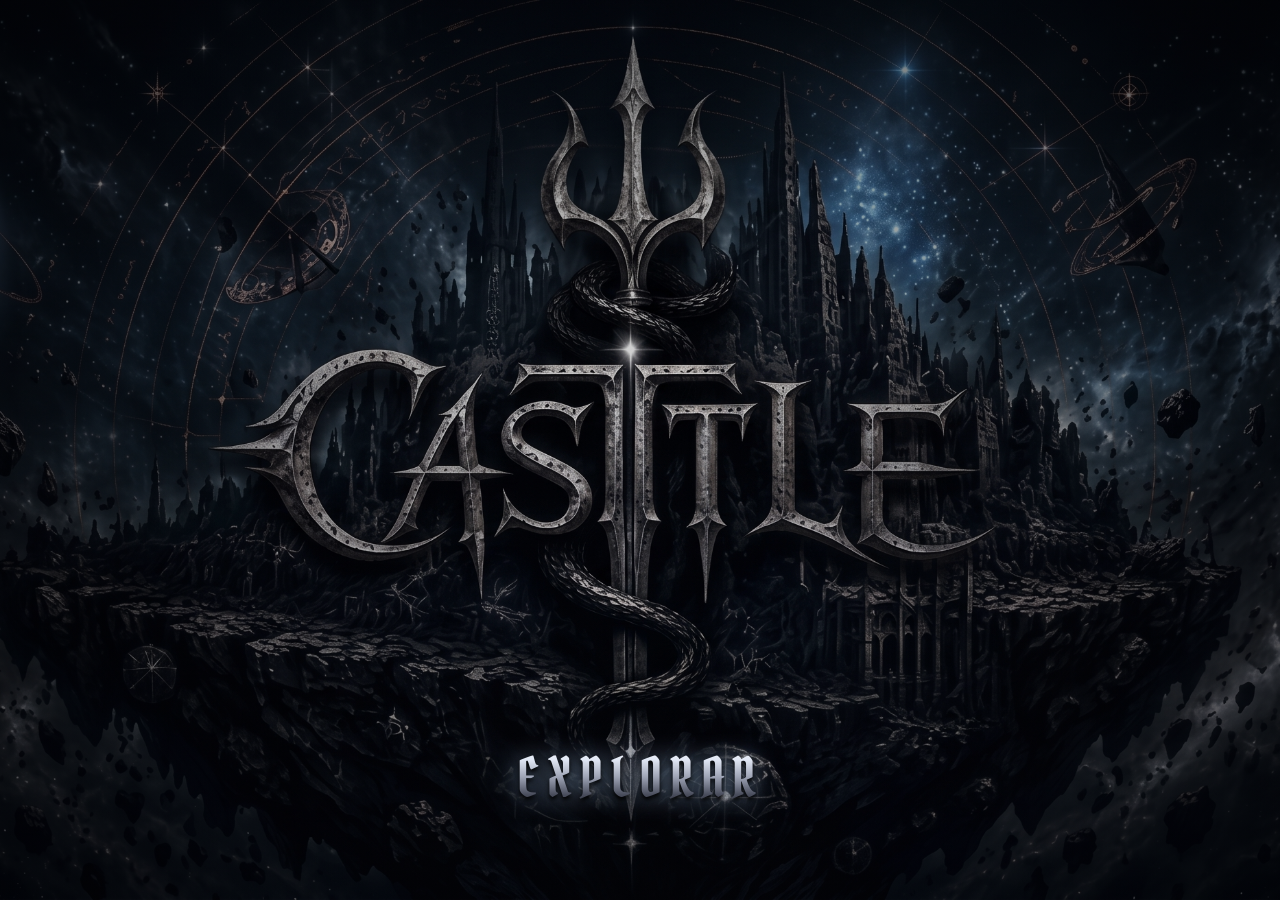
==== commit bd1d6816: "feat: fondos optimizados mobile, tipografia pirata one y redes limpias" ====
--- a/index.html
+++ b/index.html
@@ -5,13 +5,11 @@
     <meta name="viewport" content="width=device-width, initial-scale=1.0, maximum-scale=5.0">
     <title>CASTTLE</title>
     
-    <!-- Tipografía gótica afilada idéntica a la muestra -->
     <link rel="preconnect" href="https://fonts.googleapis.com">
     <link rel="preconnect" href="https://fonts.gstatic.com" crossorigin>
     <link href="https://fonts.googleapis.com/css2?family=Pirata+One&display=swap" rel="stylesheet">
     
-    <!-- Vinculación exclusiva a Style.css -->
-    <link rel="stylesheet" href="Style/Style.css">
+    <link rel="stylesheet" href="Style/Style.css?v=3">
 </head>
 <body class="index-body">
 
@@ -20,14 +18,13 @@
         <div class="landing-overlay"></div>
 
         <div class="landing-content">
-            <!-- Espacio para no tapar el arte central -->
             <div class="hero-spacer"></div>
 
-            <!-- Botón de texto grabado minimalista -->
+            <!-- Botón minimalista de letras grabadas -->
             <div class="cta-wrapper">
                 <a href="ascension.html" class="portal-gate-link">
                     <span class="gate-portal-light"></span>
-                    <span class="gate-text">EXPLORAR</span>
+                    <span class="gate-text casttle-engraved-text">EXPLORAR</span>
                 </a>
             </div>
         </div>
--- a/Style/Style.css
+++ b/Style/Style.css
@@ -1,5 +1,5 @@
 /* =========================================================
-   1. RESET Y CONFIGURACIÓN GENERAL DEL INDEX
+   STYLE.CSS — INDEX / PORTADA CASTTLE
    ========================================================= */
 *, *::before, *::after {
     box-sizing: border-box;
@@ -20,7 +20,7 @@
 }
 
 /* =========================================================
-   2. FONDO Y CAPA OSCURA
+   FONDO PARA COMPUTADORA (Horizontal / Panorámico)
    ========================================================= */
 .hero-landing {
     position: relative;
@@ -29,7 +29,7 @@
     min-height: 100svh;
     display: flex;
     justify-content: center;
-    align-items: flex-end; /* Posiciona el botón en la zona inferior */
+    align-items: flex-end;
     padding: 0 20px 8vh 20px;
     background-image: url('Casttle-index.jpg');
     background-repeat: no-repeat;
@@ -57,7 +57,6 @@
     max-width: 650px;
 }
 
-/* Espacio libre para lucir el grabado del tridente y el castillo */
 .hero-spacer {
     flex-grow: 1;
     min-height: 55vh;
@@ -70,9 +69,7 @@
     align-items: center;
 }
 
-/* =========================================================
-   3. BOTÓN EXPLORAR: TEXTURA DE METAL GRABADO (COMO EL FONDO)
-   ========================================================= */
+/* BOTÓN EXPLORAR MINIMALISTA */
 .portal-gate-link {
     position: relative;
     display: inline-flex;
@@ -87,7 +84,6 @@
     overflow: visible;
 }
 
-/* Haz de luz celestial oculto en reposo */
 .gate-portal-light {
     position: absolute;
     top: 50%;
@@ -104,17 +100,15 @@
     z-index: 1;
 }
 
-/* LA LETRA CON EL ACABADO DE ACERO/METAL GRABADO */
+/* TEXTO METAL GRABADO */
 .gate-text {
     position: relative;
     z-index: 2;
     font-family: 'Pirata One', cursive, serif;
-    font-size: 3.2rem; /* Tamaño monumental */
+    font-size: 3.4rem;
     font-weight: 400;
     letter-spacing: 8px;
     text-transform: uppercase;
-    
-    /* Degradado de luz metálica biselada idéntico al logotipo del fondo */
     background: linear-gradient(
         180deg,
         #ffffff 0%,
@@ -125,17 +119,12 @@
     );
     -webkit-background-clip: text;
     -webkit-text-fill-color: transparent;
-    
-    /* Relieve tallado en roca/acero y resplandor frío */
     filter: drop-shadow(0 3px 2px rgba(0, 0, 0, 0.98))
             drop-shadow(0 0 12px rgba(180, 215, 255, 0.45));
     transition: filter 0.4s ease, transform 0.4s ease, -webkit-text-fill-color 0.4s ease;
 }
 
-/* =========================================================
-   4. EFECTO: AL PASAR EL CURSOR O TOCAR EN CELULAR
-      (ESTALLA LA LUZ Y LAS LETRAS SE VUELVEN NEGRAS)
-   ========================================================= */
+/* Efecto al pasar cursor / dar clic: luz estalla y letras se vuelven negras */
 .portal-gate-link:hover .gate-portal-light,
 .portal-gate-link:active .gate-portal-light,
 .portal-gate-link:focus-visible .gate-portal-light {
@@ -147,34 +136,41 @@
 .portal-gate-link:hover .gate-text,
 .portal-gate-link:active .gate-text,
 .portal-gate-link:focus-visible .gate-text {
-    /* Cambio a negro absoluto sobre el portal de luz */
     -webkit-text-fill-color: #000000;
     background: none;
     transform: scale(1.06);
-    filter: drop-shadow(0 0 3px rgba(0, 0, 0, 0.9))
-            drop-shadow(0 0 1px rgba(0, 0, 0, 0.8));
+    filter: drop-shadow(0 0 3px rgba(0, 0, 0, 0.9));
 }
 
 /* =========================================================
-   5. ADAPTACIÓN A CELULAR (<= 860px)
+   VERSIÓN INDEPENDIENTE PARA CELULAR (<= 860px)
    ========================================================= */
 @media screen and (max-width: 860px) {
     .hero-landing {
-        background-position: center 30%;
-        padding-bottom: 60px;
+        /* Si creas una versión vertical de la imagen, colócala aquí:
+           background-image: url('Casttle-index-mobile.jpg'); */
+        background-position: center center;
+        background-image: url('Casttle-index-mobile.jpg');
+        background-size: contain; /* En celular no se come las letras ni se corta */
+        background-color: #020204;
+        padding-bottom: 70px;
+    }
+
+    .hero-spacer {
+        min-height: 48vh;s
     }
 
     .portal-gate-link {
-        padding: 14px 28px;
+        padding: 12px 24px;
     }
 
     .gate-text {
-        font-size: 2.5rem;
+        font-size: 2.6rem;
         letter-spacing: 5px;
     }
 
     .gate-portal-light {
-        width: 180px;
-        height: 55px;
+        width: 170px;
+        height: 52px;
     }
 }
